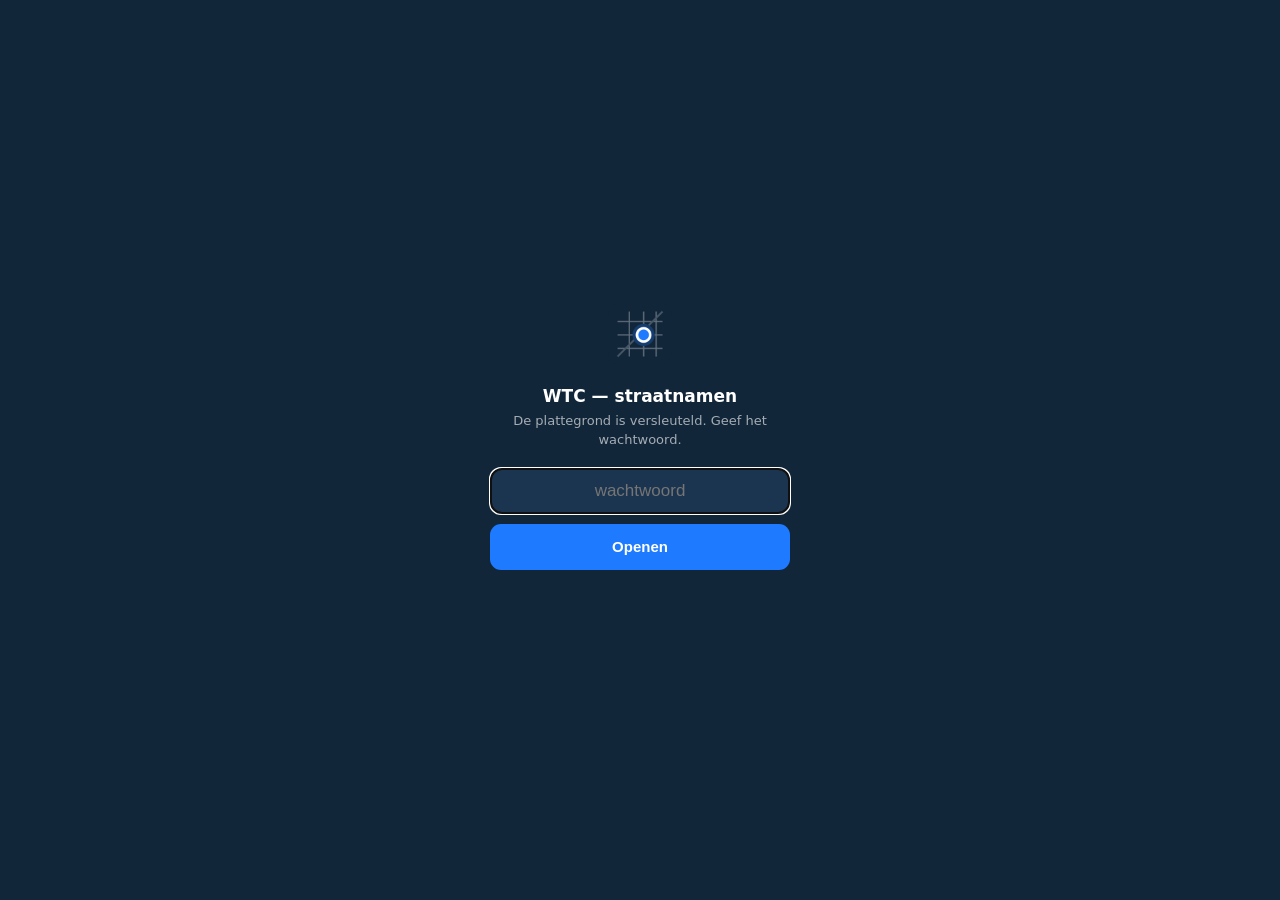
==== index.html @ 4b7c1924 "WTC straatnamenkaart: pagina, uitlijnmodus, offline cache, wachtwoordslot Plattegrond van het oefent" ====
<!doctype html>
<html lang="nl">
<head>
<meta charset="utf-8">
<meta name="viewport" content="width=device-width,initial-scale=1,maximum-scale=6,viewport-fit=cover">
<meta name="robots" content="noindex,nofollow,noarchive">
<meta name="theme-color" content="#12263a">
<meta name="apple-mobile-web-app-capable" content="yes">
<meta name="apple-mobile-web-app-status-bar-style" content="black-translucent">
<meta name="apple-mobile-web-app-title" content="WTC">
<title>WTC — straatnamen</title>
<link rel="manifest" href="manifest.webmanifest">
<link rel="apple-touch-icon" href="icons/icon-180.png">
<link rel="icon" href="icons/icon-192.png">
<link rel="stylesheet" href="vendor/leaflet.css">
<style>
  :root{ --ink:#12263a; --pill:rgba(255,255,255,.94); --line:#c3ccd6; --accent:#1e7bff; }
  *{box-sizing:border-box}
  html,body{margin:0;height:100%;background:#e9edf1;overscroll-behavior:none;
            font:13px/1.35 -apple-system,BlinkMacSystemFont,system-ui,sans-serif;color:var(--ink)}
  #map{position:absolute;inset:0}
  .pill{background:var(--pill);border:1px solid var(--line);border-radius:12px;
        box-shadow:0 2px 10px rgba(0,0,0,.18)}

  /* ------------------------------- slot ------------------------------- */
  #slot{position:absolute;inset:0;z-index:2000;background:#12263a;color:#fff;
        display:flex;align-items:center;justify-content:center;padding:24px}
  #slot.weg{display:none}
  #slot .kaartje{width:100%;max-width:300px;text-align:center}
  #slot img{width:64px;height:64px;border-radius:14px;margin-bottom:14px}
  #slot h1{font-size:17px;margin:0 0 4px;font-weight:600}
  #slot p{font-size:13px;margin:0 0 18px;opacity:.62;line-height:1.45}
  #slot input{width:100%;height:46px;padding:0 14px;font-size:17px;text-align:center;
              border:1px solid #34506e;border-radius:11px;background:#1b3550;color:#fff}
  #slot button{width:100%;height:46px;margin-top:10px;font-size:15px;font-weight:600;
               border:0;border-radius:11px;background:var(--accent);color:#fff;cursor:pointer}
  #slot button:disabled{opacity:.5;cursor:default}
  #slotfout{min-height:18px;margin-top:10px;font-size:12.5px;color:#ff9d9d}

  /* ------------------------------ bediening --------------------------- */
  #status{position:absolute;z-index:900;left:max(10px,env(safe-area-inset-left));
          top:max(10px,env(safe-area-inset-top));padding:7px 11px;font-variant-numeric:tabular-nums}
  #status.warn{background:#fff4e2;border-color:#e8b877}
  #status.err {background:#ffe9e9;border-color:#e09a9a}

  #tools{position:absolute;z-index:900;right:max(10px,env(safe-area-inset-right));
         bottom:max(16px,env(safe-area-inset-bottom));display:flex;flex-direction:column;gap:8px}
  #tools button{width:46px;height:46px;font-size:20px;line-height:1;cursor:pointer;
                background:var(--pill);border:1px solid var(--line);border-radius:12px;
                box-shadow:0 2px 10px rgba(0,0,0,.18);color:var(--ink)}
  #tools button[aria-pressed="true"]{background:var(--accent);border-color:var(--accent);color:#fff}

  #fade{position:absolute;z-index:900;left:max(10px,env(safe-area-inset-left));
        bottom:max(16px,env(safe-area-inset-bottom));padding:8px 12px;width:172px}
  #fade label{display:block;font-size:11px;letter-spacing:.03em;text-transform:uppercase;
              opacity:.65;margin-bottom:3px}
  #fade input{width:100%;margin:0;accent-color:var(--accent)}

  #align{position:absolute;z-index:1000;inset:auto 0 0 0;display:none;
         padding:12px 14px calc(14px + env(safe-area-inset-bottom));
         border-radius:16px 16px 0 0;border-bottom:0;max-height:72vh;overflow:auto}
  #align.on{display:block}
  #align h2{margin:0 0 2px;font-size:14px}
  #align p.sub{margin:0 0 10px;font-size:12px;opacity:.7}
  .grid{display:grid;grid-template-columns:repeat(3,44px);gap:6px;justify-content:center;margin:8px 0}
  .row{display:flex;gap:6px;align-items:center;justify-content:center;flex-wrap:wrap;margin:8px 0}
  #align button{min-width:44px;height:40px;font-size:16px;cursor:pointer;
                background:#fff;border:1px solid var(--line);border-radius:10px;color:var(--ink)}
  #align button.wide{padding:0 14px;font-size:13px}
  #align button[aria-pressed="true"]{background:var(--ink);border-color:var(--ink);color:#fff}
  #readout{font:11.5px/1.5 ui-monospace,SFMono-Regular,Menlo,monospace;background:#f4f6f8;
           border:1px solid var(--line);border-radius:10px;padding:8px 10px;margin-top:8px;
           white-space:pre;overflow-x:auto;-webkit-user-select:all;user-select:all}
  .note{font-size:11.5px;opacity:.7;margin-top:8px}
  .leaflet-container{background:#e9edf1}
</style>
</head>
<body>

<div id="map"></div>
<div id="status" class="pill">GPS zoeken…</div>

<div id="fade" class="pill">
  <label for="op">Doorzicht kaart</label>
  <input id="op" type="range" min="0.25" max="1" step="0.05" value="1">
</div>

<div id="tools">
  <button id="btnFollow" aria-pressed="false" title="Volg mijn positie">◎</button>
  <button id="btnWake"   aria-pressed="false" title="Scherm aan houden">☀</button>
  <button id="btnAlign"  aria-pressed="false" title="Kaart uitlijnen">⊹</button>
</div>

<div id="align" class="pill">
  <h2>Kaart uitlijnen</h2>
  <p class="sub">Zet de luchtfoto eronder (laagjes rechtsboven), sleep de blauwe greep naar het midden van het terrein en stem bij. Wordt op dit toestel bewaard.</p>

  <div class="grid">
    <span></span><button data-a="n">↑</button><span></span>
    <button data-a="w">←</button><button data-a="rst" title="Terug naar beginwaarden">⟲</button><button data-a="e">→</button>
    <span></span><button data-a="s">↓</button><span></span>
  </div>

  <div class="row">
    <span style="font-size:12px;opacity:.7">grootte</span>
    <button data-a="-">−</button><button data-a="+">+</button>
    <span style="font-size:12px;opacity:.7;margin-left:8px">draaien</span>
    <button data-a="ccw">↺</button><button data-a="cw">↻</button>
  </div>

  <div class="row">
    <button class="wide" id="btnStep" aria-pressed="false">stap: grof</button>
    <button class="wide" id="btnLock" aria-pressed="true">verhouding vast</button>
    <button class="wide" id="btnCopy">kopieer</button>
    <button class="wide" id="btnClose">klaar</button>
  </div>

  <div id="readout"></div>
  <p class="note">Plak het blok hierboven in <code>index.html</code> bij <code>const START</code>, dan is het meteen goed voor iedereen die de pagina opent.</p>
</div>

<div id="slot">
  <form class="kaartje" id="slotform">
    <img src="icons/icon-192.png" alt="">
    <h1>WTC — straatnamen</h1>
    <p>De plattegrond is versleuteld. Geef het wachtwoord.</p>
    <input id="ww" type="password" inputmode="text" autocomplete="current-password"
           enterkeyhint="go" autocapitalize="characters" spellcheck="false"
           aria-label="Wachtwoord" placeholder="wachtwoord">
    <button type="submit" id="slotknop">Openen</button>
    <div id="slotfout" role="status"></div>
  </form>
</div>

<script src="vendor/leaflet.js"></script>
<script src="vendor/leaflet-imageoverlay-rotated.js"></script>
<script>
/* ------------------------------------------------------------------ *
 * 1. De plaatsing van de kaart op de aarde.
 *    lat/lon = middelpunt, w/h = breedte/hoogte in meter, rot = graden
 *    met de klok mee. Vervang dit blok door wat "kopieer" je geeft.
 * ------------------------------------------------------------------ */
const START = { lat: 51.1862115, lon: 4.2085574, w: 1006, h: 912, rot: 0 };

const BESTAND = 'kaart.enc';   // gemaakt met: node versleutel.mjs kaart.webp <wachtwoord>
const RONDES  = 600000;        // moet gelijk zijn aan versleutel.mjs
/* ------------------------------------------------------------------ */

const KEY = 'wtc_plaatsing_v1', SLEUTELKEY = 'wtc_ww_v1';
const load = () => { try { return JSON.parse(localStorage.getItem(KEY)); } catch(e){ return null; } };
let P = Object.assign({}, START, load() || {});

/* --- meetkunde: middelpunt + afmeting + draaiing -> vier hoeken --- */
const M_LAT = 111320;
const mLon = lat => 111320 * Math.cos(lat * Math.PI/180);

function hoeken(p){
  const t = p.rot * Math.PI/180, c = Math.cos(t), s = Math.sin(t);
  const draai = (x,y) => [x*c + y*s, -x*s + y*c];          // met de klok mee
  const naarLatLng = ([oost,noord]) =>
        L.latLng(p.lat + noord/M_LAT, p.lon + oost/mLon(p.lat));
  const hw = p.w/2, hh = p.h/2;
  return {
    lb: naarLatLng(draai(-hw,  hh)),   // linksboven
    rb: naarLatLng(draai( hw,  hh)),   // rechtsboven
    lo: naarLatLng(draai(-hw, -hh)),   // linksonder
    ro: naarLatLng(draai( hw, -hh))
  };
}

/* --- kaart en achtergronden --- */
const map = L.map('map', { zoomSnap:.25, zoomControl:false, maxZoom:22, attributionControl:true });
L.control.zoom({ position:'topleft' }).addTo(map);
map.attributionControl.setPrefix('');

const lucht = L.tileLayer(
  'https://server.arcgisonline.com/ArcGIS/rest/services/World_Imagery/MapServer/tile/{z}/{y}/{x}',
  { maxZoom:22, maxNativeZoom:19, attribution:'Luchtfoto: Esri, Maxar' });
const osm = L.tileLayer('https://tile.openstreetmap.org/{z}/{x}/{y}.png',
  { maxZoom:22, maxNativeZoom:19, attribution:'&copy; OpenStreetMap' });
const LEEG_TEGEL = '[data-uri]';
const leeg = L.tileLayer(LEEG_TEGEL, { attribution:'' });

L.control.layers({ 'Geen achtergrond':leeg, 'Luchtfoto':lucht, 'OpenStreetMap':osm },
                 null, { position:'topright', collapsed:true }).addTo(map);
leeg.addTo(map);
map.fitBounds(L.latLngBounds(Object.values(hoeken(P))).pad(.05));

/* ------------------------------------------------------------------ *
 * 2. Ontsleutelen. Het bestand is AES-256-GCM, sleutel uit PBKDF2.
 *    Zonder het juiste wachtwoord komt er geen beeld uit — dit is geen
 *    schermpje dat je wegklikt.
 * ------------------------------------------------------------------ */
const SOORTEN = { 1:'image/webp', 2:'image/png', 3:'image/jpeg' };

async function ontsleutel(wachtwoord){
  const res = await fetch(BESTAND);
  if (!res.ok) throw new Error('weg');
  const b = new Uint8Array(await res.arrayBuffer());
  if (b.length < 34 || String.fromCharCode(b[0],b[1],b[2],b[3]) !== 'WTC1') throw new Error('stuk');

  const soort = SOORTEN[b[4]] || 'image/webp';
  const salt = b.slice(5,21), iv = b.slice(21,33), data = b.slice(33);

  const basis = await crypto.subtle.importKey(
        'raw', new TextEncoder().encode(wachtwoord), 'PBKDF2', false, ['deriveKey']);
  const sleutel = await crypto.subtle.deriveKey(
        { name:'PBKDF2', salt, iterations:RONDES, hash:'SHA-256' }, basis,
        { name:'AES-GCM', length:256 }, false, ['decrypt']);
  const plat = await crypto.subtle.decrypt({ name:'AES-GCM', iv }, sleutel, data);

  return URL.createObjectURL(new Blob([plat], { type:soort }));
}

const slot = document.getElementById('slot');
const fout = document.getElementById('slotfout');
const knop = document.getElementById('slotknop');
const veld = document.getElementById('ww');

async function probeer(wachtwoord, stil){
  knop.disabled = true; fout.textContent = '';
  if (!stil) knop.textContent = 'Ontgrendelen…';
  await new Promise(r => setTimeout(r, 20));           // even laten tekenen
  try {
    const url = await ontsleutel(wachtwoord);
    try { localStorage.setItem(SLEUTELKEY, wachtwoord); } catch(e){}
    slot.classList.add('weg');
    start(url);
    return true;
  } catch(e){
    try { localStorage.removeItem(SLEUTELKEY); } catch(err){}
    fout.textContent = e.message === 'weg'  ? 'Bestand ' + BESTAND + ' niet gevonden.'
                     : e.message === 'stuk' ? 'Bestand ' + BESTAND + ' is beschadigd.'
                     : 'Wachtwoord klopt niet.';
    knop.disabled = false; knop.textContent = 'Openen';
    veld.value = ''; if (!stil) veld.focus();
    return false;
  }
}

document.getElementById('slotform').addEventListener('submit', e => {
  e.preventDefault();
  if (veld.value) probeer(veld.value.trim(), false);
});

if (!window.isSecureContext || !crypto.subtle){
  fout.textContent = 'Vereist https. Open de pagina via GitHub Pages of localhost.';
  knop.disabled = true;
} else {
  const bewaard = (() => { try { return localStorage.getItem(SLEUTELKEY); } catch(e){ return null; } })();
  if (bewaard) probeer(bewaard, true).then(ok => { if (!ok) fout.textContent = ''; });
  else setTimeout(() => veld.focus(), 300);
}

/* ------------------------------------------------------------------ *
 * 3. Vanaf hier draait alles pas als de kaart ontsleuteld is.
 * ------------------------------------------------------------------ */
let overlay = null, verhouding = P.w / P.h, verhoudingVast = true;

function start(url){
  const h = hoeken(P);
  overlay = L.imageOverlay.rotated(url, h.lb, h.rb, h.lo,
              { opacity:+document.getElementById('op').value, interactive:false }).addTo(map);

  const proef = new Image();                  // beeldverhouding uit het bestand
  proef.onload = () => {
    verhouding = proef.naturalWidth / proef.naturalHeight;
    if (verhoudingVast && !load()){ P.h = P.w / verhouding; teken(); }
  };
  proef.src = url;

  map.fitBounds(L.latLngBounds(Object.values(h)).pad(.05));
  zoekGps();
}

function teken(){
  if (!overlay) return;
  const h = hoeken(P);
  overlay.reposition(h.lb, h.rb, h.lo);
  if (greep) greep.setLatLng([P.lat, P.lon]);
  lees();
}
function bewaar(){ try { localStorage.setItem(KEY, JSON.stringify(P)); } catch(e){} }

document.getElementById('op').oninput = e => { if (overlay) overlay.setOpacity(+e.target.value); };

/* ------------------------------- GPS ------------------------------ */
const statusEl = document.getElementById('status');
const zeg = (t, k='') => { statusEl.textContent = t; statusEl.className = 'pill ' + k; };

let stip, ring, volgen = false, eerste = true;
const btnFollow = document.getElementById('btnFollow');

map.on('locationfound', e => {
  zeg('GPS ±' + Math.round(e.accuracy) + ' m', e.accuracy > 25 ? 'warn' : '');
  if (!stip){
    ring = L.circle(e.latlng, { radius:e.accuracy, color:'#1e7bff', weight:1,
                                fillColor:'#1e7bff', fillOpacity:.10 }).addTo(map);
    stip = L.circleMarker(e.latlng, { radius:7, color:'#fff', weight:2.5,
                                      fillColor:'#1e7bff', fillOpacity:1 }).addTo(map);
  } else {
    stip.setLatLng(e.latlng); ring.setLatLng(e.latlng).setRadius(e.accuracy);
  }
  if (eerste || volgen){ map.setView(e.latlng, eerste ? 18 : map.getZoom()); eerste = false; }
});
map.on('locationerror', e => {
  zeg(window.isSecureContext ? 'Geen GPS: ' + e.message
                             : 'GPS vereist https — open de pagina via GitHub Pages', 'err');
});
const zoekGps = () => map.locate({ watch:true, enableHighAccuracy:true, maximumAge:2000, timeout:20000 });

btnFollow.onclick = () => {
  volgen = !volgen;
  btnFollow.setAttribute('aria-pressed', volgen);
  if (volgen && stip) map.setView(stip.getLatLng(), Math.max(map.getZoom(), 18));
};
map.on('dragstart', () => { if (volgen){ volgen = false; btnFollow.setAttribute('aria-pressed', false); } });

/* --------------------------- scherm aan --------------------------- */
let wakeSlot = null;
const btnWake = document.getElementById('btnWake');
btnWake.onclick = async () => {
  if (!('wakeLock' in navigator)) return zeg('Scherm aan houden kan niet op dit toestel', 'warn');
  if (wakeSlot){ await wakeSlot.release(); wakeSlot = null; btnWake.setAttribute('aria-pressed', false); return; }
  try { wakeSlot = await navigator.wakeLock.request('screen'); btnWake.setAttribute('aria-pressed', true);
        wakeSlot.addEventListener('release', () => { wakeSlot = null; btnWake.setAttribute('aria-pressed', false); });
  } catch(e){ zeg('Scherm aan houden geweigerd', 'warn'); }
};
document.addEventListener('visibilitychange', async () => {
  if (wakeSlot === null && btnWake.getAttribute('aria-pressed') === 'true' && document.visibilityState === 'visible')
    try { wakeSlot = await navigator.wakeLock.request('screen'); } catch(e){}
});

/* ---------------------------- uitlijnen --------------------------- */
const paneel = document.getElementById('align');
const btnAlign = document.getElementById('btnAlign');
const btnStep = document.getElementById('btnStep');
const btnLock = document.getElementById('btnLock');
let fijn = false, greep = null;

function wisselUitlijnen(){
  const aan = !paneel.classList.contains('on');
  paneel.classList.toggle('on', aan);
  btnAlign.setAttribute('aria-pressed', aan);
  if (aan){
    if (!map.hasLayer(lucht) && !map.hasLayer(osm)){ map.removeLayer(leeg); lucht.addTo(map); }
    if (overlay && overlay.options.opacity > .8){
      overlay.setOpacity(.65); document.getElementById('op').value = .65;
    }
    greep = L.marker([P.lat, P.lon], { draggable:true, autoPan:true,
              title:'Sleep om de kaart te verplaatsen' }).addTo(map);
    greep.on('drag dragend', ev => {
      const ll = ev.target.getLatLng(); P.lat = ll.lat; P.lon = ll.lng;
      if (overlay){ const h = hoeken(P); overlay.reposition(h.lb, h.rb, h.lo); }
      lees();
      if (ev.type === 'dragend') bewaar();
    });
    lees();
  } else if (greep){ map.removeLayer(greep); greep = null; }
}
btnAlign.onclick = wisselUitlijnen;
document.getElementById('btnClose').onclick = wisselUitlijnen;

btnStep.onclick = () => { fijn = !fijn; btnStep.setAttribute('aria-pressed', fijn);
                          btnStep.textContent = 'stap: ' + (fijn ? 'fijn' : 'grof'); };
btnLock.onclick = () => { verhoudingVast = !verhoudingVast;
                          btnLock.setAttribute('aria-pressed', verhoudingVast);
                          btnLock.textContent = verhoudingVast ? 'verhouding vast' : 'verhouding vrij'; };

document.querySelectorAll('#align button[data-a]').forEach(b => {
  b.onclick = () => {
    const m   = fijn ? 1    : 10;    // meter
    const pct = fijn ? .002 : .02;   // schaal
    const gr  = fijn ? .1   : 1;     // graden
    switch (b.dataset.a){
      case 'n': P.lat += m / M_LAT; break;
      case 's': P.lat -= m / M_LAT; break;
      case 'e': P.lon += m / mLon(P.lat); break;
      case 'w': P.lon -= m / mLon(P.lat); break;
      case '+': P.w *= 1+pct; P.h = verhoudingVast ? P.w/verhouding : P.h*(1+pct); break;
      case '-': P.w *= 1-pct; P.h = verhoudingVast ? P.w/verhouding : P.h*(1-pct); break;
      case 'cw':  P.rot += gr; break;
      case 'ccw': P.rot -= gr; break;
      case 'rst': P = Object.assign({}, START); localStorage.removeItem(KEY); break;
    }
    teken(); if (b.dataset.a !== 'rst') bewaar();
  };
});

function lees(){
  const h = hoeken(P), n = (v,d) => (+v).toFixed(d);
  let t = 'const START = { lat: ' + n(P.lat,7) + ', lon: ' + n(P.lon,7) +
          ',\n                w: ' + n(P.w,1) + ', h: ' + n(P.h,1) +
          ', rot: ' + n(P.rot,2) + ' };\n\n' +
          '// hoeken  lb ' + n(h.lb.lat,6) + ', ' + n(h.lb.lng,6) +
          '\n//         rb ' + n(h.rb.lat,6) + ', ' + n(h.rb.lng,6) +
          '\n//         lo ' + n(h.lo.lat,6) + ', ' + n(h.lo.lng,6) +
          '\n//         ro ' + n(h.ro.lat,6) + ', ' + n(h.ro.lng,6);
  if (Math.abs(P.rot) < .01){
    t += '\n\n// zonder draaiing, dus ook bruikbaar als L.imageOverlay bounds:' +
         '\n// [[' + n(h.lo.lat,6) + ', ' + n(h.lb.lng,6) + '], [' +
                     n(h.lb.lat,6) + ', ' + n(h.rb.lng,6) + ']]';
  }
  document.getElementById('readout').textContent = t;
}

document.getElementById('btnCopy').onclick = async () => {
  try { await navigator.clipboard.writeText(document.getElementById('readout').textContent);
        zeg('Gekopieerd naar klembord'); }
  catch(e){ zeg('Kopiëren lukt niet — selecteer het blok zelf', 'warn'); }
};

/* -------------------------- offline cache ------------------------- */
if ('serviceWorker' in navigator && location.protocol === 'https:')
  navigator.serviceWorker.register('sw.js').catch(()=>{});
</script>
</body>
</html>
---- vendor/leaflet.css ----
/* required styles */

.leaflet-pane,
.leaflet-tile,
.leaflet-marker-icon,
.leaflet-marker-shadow,
.leaflet-tile-container,
.leaflet-pane > svg,
.leaflet-pane > canvas,
.leaflet-zoom-box,
.leaflet-image-layer,
.leaflet-layer {
	position: absolute;
	left: 0;
	top: 0;
	}
.leaflet-container {
	overflow: hidden;
	}
.leaflet-tile,
.leaflet-marker-icon,
.leaflet-marker-shadow {
	-webkit-user-select: none;
	   -moz-user-select: none;
	        user-select: none;
	  -webkit-user-drag: none;
	}
/* Prevents IE11 from highlighting tiles in blue */
.leaflet-tile::selection {
	background: transparent;
}
/* Safari renders non-retina tile on retina better with this, but Chrome is worse */
.leaflet-safari .leaflet-tile {
	image-rendering: -webkit-optimize-contrast;
	}
/* hack that prevents hw layers "stretching" when loading new tiles */
.leaflet-safari .leaflet-tile-container {
	width: 1600px;
	height: 1600px;
	-webkit-transform-origin: 0 0;
	}
.leaflet-marker-icon,
.leaflet-marker-shadow {
	display: block;
	}
/* .leaflet-container svg: reset svg max-width decleration shipped in Joomla! (joomla.org) 3.x */
/* .leaflet-container img: map is broken in FF if you have max-width: 100% on tiles */
.leaflet-container .leaflet-overlay-pane svg {
	max-width: none !important;
	max-height: none !important;
	}
.leaflet-container .leaflet-marker-pane img,
.leaflet-container .leaflet-shadow-pane img,
.leaflet-container .leaflet-tile-pane img,
.leaflet-container img.leaflet-image-layer,
.leaflet-container .leaflet-tile {
	max-width: none !important;
	max-height: none !important;
	width: auto;
	padding: 0;
	}

.leaflet-container img.leaflet-tile {
	/* See: https://bugs.chromium.org/p/chromium/issues/detail?id=600120 */
	mix-blend-mode: plus-lighter;
}

.leaflet-container.leaflet-touch-zoom {
	-ms-touch-action: pan-x pan-y;
	touch-action: pan-x pan-y;
	}
.leaflet-container.leaflet-touch-drag {
	-ms-touch-action: pinch-zoom;
	/* Fallback for FF which doesn't support pinch-zoom */
	touch-action: none;
	touch-action: pinch-zoom;
}
.leaflet-container.leaflet-touch-drag.leaflet-touch-zoom {
	-ms-touch-action: none;
	touch-action: none;
}
.leaflet-container {
	-webkit-tap-highlight-color: transparent;
}
.leaflet-container a {
	-webkit-tap-highlight-color: rgba(51, 181, 229, 0.4);
}
.leaflet-tile {
	filter: inherit;
	visibility: hidden;
	}
.leaflet-tile-loaded {
	visibility: inherit;
	}
.leaflet-zoom-box {
	width: 0;
	height: 0;
	-moz-box-sizing: border-box;
	     box-sizing: border-box;
	z-index: 800;
	}
/* workaround for https://bugzilla.mozilla.org/show_bug.cgi?id=888319 */
.leaflet-overlay-pane svg {
	-moz-user-select: none;
	}

.leaflet-pane         { z-index: 400; }

.leaflet-tile-pane    { z-index: 200; }
.leaflet-overlay-pane { z-index: 400; }
.leaflet-shadow-pane  { z-index: 500; }
.leaflet-marker-pane  { z-index: 600; }
.leaflet-tooltip-pane   { z-index: 650; }
.leaflet-popup-pane   { z-index: 700; }

.leaflet-map-pane canvas { z-index: 100; }
.leaflet-map-pane svg    { z-index: 200; }

.leaflet-vml-shape {
	width: 1px;
	height: 1px;
	}
.lvml {
	behavior: url(#default#VML);
	display: inline-block;
	position: absolute;
	}


/* control positioning */

.leaflet-control {
	position: relative;
	z-index: 800;
	pointer-events: visiblePainted; /* IE 9-10 doesn't have auto */
	pointer-events: auto;
	}
.leaflet-top,
.leaflet-bottom {
	position: absolute;
	z-index: 1000;
	pointer-events: none;
	}
.leaflet-top {
	top: 0;
	}
.leaflet-right {
	right: 0;
	}
.leaflet-bottom {
	bottom: 0;
	}
.leaflet-left {
	left: 0;
	}
.leaflet-control {
	float: left;
	clear: both;
	}
.leaflet-right .leaflet-control {
	float: right;
	}
.leaflet-top .leaflet-control {
	margin-top: 10px;
	}
.leaflet-bottom .leaflet-control {
	margin-bottom: 10px;
	}
.leaflet-left .leaflet-control {
	margin-left: 10px;
	}
.leaflet-right .leaflet-control {
	margin-right: 10px;
	}


/* zoom and fade animations */

.leaflet-fade-anim .leaflet-popup {
	opacity: 0;
	-webkit-transition: opacity 0.2s linear;
	   -moz-transition: opacity 0.2s linear;
	        transition: opacity 0.2s linear;
	}
.leaflet-fade-anim .leaflet-map-pane .leaflet-popup {
	opacity: 1;
	}
.leaflet-zoom-animated {
	-webkit-transform-origin: 0 0;
	    -ms-transform-origin: 0 0;
	        transform-origin: 0 0;
	}
svg.leaflet-zoom-animated {
	will-change: transform;
}

.leaflet-zoom-anim .leaflet-zoom-animated {
	-webkit-transition: -webkit-transform 0.25s cubic-bezier(0,0,0.25,1);
	   -moz-transition:    -moz-transform 0.25s cubic-bezier(0,0,0.25,1);
	        transition:         transform 0.25s cubic-bezier(0,0,0.25,1);
	}
.leaflet-zoom-anim .leaflet-tile,
.leaflet-pan-anim .leaflet-tile {
	-webkit-transition: none;
	   -moz-transition: none;
	        transition: none;
	}

.leaflet-zoom-anim .leaflet-zoom-hide {
	visibility: hidden;
	}


/* cursors */

.leaflet-interactive {
	cursor: pointer;
	}
.leaflet-grab {
	cursor: -webkit-grab;
	cursor:    -moz-grab;
	cursor:         grab;
	}
.leaflet-crosshair,
.leaflet-crosshair .leaflet-interactive {
	cursor: crosshair;
	}
.leaflet-popup-pane,
.leaflet-control {
	cursor: auto;
	}
.leaflet-dragging .leaflet-grab,
.leaflet-dragging .leaflet-grab .leaflet-interactive,
.leaflet-dragging .leaflet-marker-draggable {
	cursor: move;
	cursor: -webkit-grabbing;
	cursor:    -moz-grabbing;
	cursor:         grabbing;
	}

/* marker & overlays interactivity */
.leaflet-marker-icon,
.leaflet-marker-shadow,
.leaflet-image-layer,
.leaflet-pane > svg path,
.leaflet-tile-container {
	pointer-events: none;
	}

.leaflet-marker-icon.leaflet-interactive,
.leaflet-image-layer.leaflet-interactive,
.leaflet-pane > svg path.leaflet-interactive,
svg.leaflet-image-layer.leaflet-interactive path {
	pointer-events: visiblePainted; /* IE 9-10 doesn't have auto */
	pointer-events: auto;
	}

/* visual tweaks */

.leaflet-container {
	background: #ddd;
	outline-offset: 1px;
	}
.leaflet-container a {
	color: #0078A8;
	}
.leaflet-zoom-box {
	border: 2px dotted #38f;
	background: rgba(255,255,255,0.5);
	}


/* general typography */
.leaflet-container {
	font-family: "Helvetica Neue", Arial, Helvetica, sans-serif;
	font-size: 12px;
	font-size: 0.75rem;
	line-height: 1.5;
	}


/* general toolbar styles */

.leaflet-bar {
	box-shadow: 0 1px 5px rgba(0,0,0,0.65);
	border-radius: 4px;
	}
.leaflet-bar a {
	background-color: #fff;
	border-bottom: 1px solid #ccc;
	width: 26px;
	height: 26px;
	line-height: 26px;
	display: block;
	text-align: center;
	text-decoration: none;
	color: black;
	}
.leaflet-bar a,
.leaflet-control-layers-toggle {
	background-position: 50% 50%;
	background-repeat: no-repeat;
	display: block;
	}
.leaflet-bar a:hover,
.leaflet-bar a:focus {
	background-color: #f4f4f4;
	}
.leaflet-bar a:first-child {
	border-top-left-radius: 4px;
	border-top-right-radius: 4px;
	}
.leaflet-bar a:last-child {
	border-bottom-left-radius: 4px;
	border-bottom-right-radius: 4px;
	border-bottom: none;
	}
.leaflet-bar a.leaflet-disabled {
	cursor: default;
	background-color: #f4f4f4;
	color: #bbb;
	}

.leaflet-touch .leaflet-bar a {
	width: 30px;
	height: 30px;
	line-height: 30px;
	}
.leaflet-touch .leaflet-bar a:first-child {
	border-top-left-radius: 2px;
	border-top-right-radius: 2px;
	}
.leaflet-touch .leaflet-bar a:last-child {
	border-bottom-left-radius: 2px;
	border-bottom-right-radius: 2px;
	}

/* zoom control */

.leaflet-control-zoom-in,
.leaflet-control-zoom-out {
	font: bold 18px 'Lucida Console', Monaco, monospace;
	text-indent: 1px;
	}

.leaflet-touch .leaflet-control-zoom-in, .leaflet-touch .leaflet-control-zoom-out  {
	font-size: 22px;
	}


/* layers control */

.leaflet-control-layers {
	box-shadow: 0 1px 5px rgba(0,0,0,0.4);
	background: #fff;
	border-radius: 5px;
	}
.leaflet-control-layers-toggle {
	background-image: url(images/layers.png);
	width: 36px;
	height: 36px;
	}
.leaflet-retina .leaflet-control-layers-toggle {
	background-image: url(images/layers-2x.png);
	background-size: 26px 26px;
	}
.leaflet-touch .leaflet-control-layers-toggle {
	width: 44px;
	height: 44px;
	}
.leaflet-control-layers .leaflet-control-layers-list,
.leaflet-control-layers-expanded .leaflet-control-layers-toggle {
	display: none;
	}
.leaflet-control-layers-expanded .leaflet-control-layers-list {
	display: block;
	position: relative;
	}
.leaflet-control-layers-expanded {
	padding: 6px 10px 6px 6px;
	color: #333;
	background: #fff;
	}
.leaflet-control-layers-scrollbar {
	overflow-y: scroll;
	overflow-x: hidden;
	padding-right: 5px;
	}
.leaflet-control-layers-selector {
	margin-top: 2px;
	position: relative;
	top: 1px;
	}
.leaflet-control-layers label {
	display: block;
	font-size: 13px;
	font-size: 1.08333em;
	}
.leaflet-control-layers-separator {
	height: 0;
	border-top: 1px solid #ddd;
	margin: 5px -10px 5px -6px;
	}

/* Default icon URLs */
.leaflet-default-icon-path { /* used only in path-guessing heuristic, see L.Icon.Default */
	background-image: url(images/marker-icon.png);
	}


/* attribution and scale controls */

.leaflet-container .leaflet-control-attribution {
	background: #fff;
	background: rgba(255, 255, 255, 0.8);
	margin: 0;
	}
.leaflet-control-attribution,
.leaflet-control-scale-line {
	padding: 0 5px;
	color: #333;
	line-height: 1.4;
	}
.leaflet-control-attribution a {
	text-decoration: none;
	}
.leaflet-control-attribution a:hover,
.leaflet-control-attribution a:focus {
	text-decoration: underline;
	}
.leaflet-attribution-flag {
	display: inline !important;
	vertical-align: baseline !important;
	width: 1em;
	height: 0.6669em;
	}
.leaflet-left .leaflet-control-scale {
	margin-left: 5px;
	}
.leaflet-bottom .leaflet-control-scale {
	margin-bottom: 5px;
	}
.leaflet-control-scale-line {
	border: 2px solid #777;
	border-top: none;
	line-height: 1.1;
	padding: 2px 5px 1px;
	white-space: nowrap;
	-moz-box-sizing: border-box;
	     box-sizing: border-box;
	background: rgba(255, 255, 255, 0.8);
	text-shadow: 1px 1px #fff;
	}
.leaflet-control-scale-line:not(:first-child) {
	border-top: 2px solid #777;
	border-bottom: none;
	margin-top: -2px;
	}
.leaflet-control-scale-line:not(:first-child):not(:last-child) {
	border-bottom: 2px solid #777;
	}

.leaflet-touch .leaflet-control-attribution,
.leaflet-touch .leaflet-control-layers,
.leaflet-touch .leaflet-bar {
	box-shadow: none;
	}
.leaflet-touch .leaflet-control-layers,
.leaflet-touch .leaflet-bar {
	border: 2px solid rgba(0,0,0,0.2);
	background-clip: padding-box;
	}


/* popup */

.leaflet-popup {
	position: absolute;
	text-align: center;
	margin-bottom: 20px;
	}
.leaflet-popup-content-wrapper {
	padding: 1px;
	text-align: left;
	border-radius: 12px;
	}
.leaflet-popup-content {
	margin: 13px 24px 13px 20px;
	line-height: 1.3;
	font-size: 13px;
	font-size: 1.08333em;
	min-height: 1px;
	}
.leaflet-popup-content p {
	margin: 17px 0;
	margin: 1.3em 0;
	}
.leaflet-popup-tip-container {
	width: 40px;
	height: 20px;
	position: absolute;
	left: 50%;
	margin-top: -1px;
	margin-left: -20px;
	overflow: hidden;
	pointer-events: none;
	}
.leaflet-popup-tip {
	width: 17px;
	height: 17px;
	padding: 1px;

	margin: -10px auto 0;
	pointer-events: auto;

	-webkit-transform: rotate(45deg);
	   -moz-transform: rotate(45deg);
	    -ms-transform: rotate(45deg);
	        transform: rotate(45deg);
	}
.leaflet-popup-content-wrapper,
.leaflet-popup-tip {
	background: white;
	color: #333;
	box-shadow: 0 3px 14px rgba(0,0,0,0.4);
	}
.leaflet-container a.leaflet-popup-close-button {
	position: absolute;
	top: 0;
	right: 0;
	border: none;
	text-align: center;
	width: 24px;
	height: 24px;
	font: 16px/24px Tahoma, Verdana, sans-serif;
	color: #757575;
	text-decoration: none;
	background: transparent;
	}
.leaflet-container a.leaflet-popup-close-button:hover,
.leaflet-container a.leaflet-popup-close-button:focus {
	color: #585858;
	}
.leaflet-popup-scrolled {
	overflow: auto;
	}

.leaflet-oldie .leaflet-popup-content-wrapper {
	-ms-zoom: 1;
	}
.leaflet-oldie .leaflet-popup-tip {
	width: 24px;
	margin: 0 auto;

	-ms-filter: "progid:DXImageTransform.Microsoft.Matrix(M11=0.70710678, M12=0.70710678, M21=-0.70710678, M22=0.70710678)";
	filter: progid:DXImageTransform.Microsoft.Matrix(M11=0.70710678, M12=0.70710678, M21=-0.70710678, M22=0.70710678);
	}

.leaflet-oldie .leaflet-control-zoom,
.leaflet-oldie .leaflet-control-layers,
.leaflet-oldie .leaflet-popup-content-wrapper,
.leaflet-oldie .leaflet-popup-tip {
	border: 1px solid #999;
	}


/* div icon */

.leaflet-div-icon {
	background: #fff;
	border: 1px solid #666;
	}


/* Tooltip */
/* Base styles for the element that has a tooltip */
.leaflet-tooltip {
	position: absolute;
	padding: 6px;
	background-color: #fff;
	border: 1px solid #fff;
	border-radius: 3px;
	color: #222;
	white-space: nowrap;
	-webkit-user-select: none;
	-moz-user-select: none;
	-ms-user-select: none;
	user-select: none;
	pointer-events: none;
	box-shadow: 0 1px 3px rgba(0,0,0,0.4);
	}
.leaflet-tooltip.leaflet-interactive {
	cursor: pointer;
	pointer-events: auto;
	}
.leaflet-tooltip-top:before,
.leaflet-tooltip-bottom:before,
.leaflet-tooltip-left:before,
.leaflet-tooltip-right:before {
	position: absolute;
	pointer-events: none;
	border: 6px solid transparent;
	background: transparent;
	content: "";
	}

/* Directions */

.leaflet-tooltip-bottom {
	margin-top: 6px;
}
.leaflet-tooltip-top {
	margin-top: -6px;
}
.leaflet-tooltip-bottom:before,
.leaflet-tooltip-top:before {
	left: 50%;
	margin-left: -6px;
	}
.leaflet-tooltip-top:before {
	bottom: 0;
	margin-bottom: -12px;
	border-top-color: #fff;
	}
.leaflet-tooltip-bottom:before {
	top: 0;
	margin-top: -12px;
	margin-left: -6px;
	border-bottom-color: #fff;
	}
.leaflet-tooltip-left {
	margin-left: -6px;
}
.leaflet-tooltip-right {
	margin-left: 6px;
}
.leaflet-tooltip-left:before,
.leaflet-tooltip-right:before {
	top: 50%;
	margin-top: -6px;
	}
.leaflet-tooltip-left:before {
	right: 0;
	margin-right: -12px;
	border-left-color: #fff;
	}
.leaflet-tooltip-right:before {
	left: 0;
	margin-left: -12px;
	border-right-color: #fff;
	}

/* Printing */

@media print {
	/* Prevent printers from removing background-images of controls. */
	.leaflet-control {
		-webkit-print-color-adjust: exact;
		print-color-adjust: exact;
		}
	}
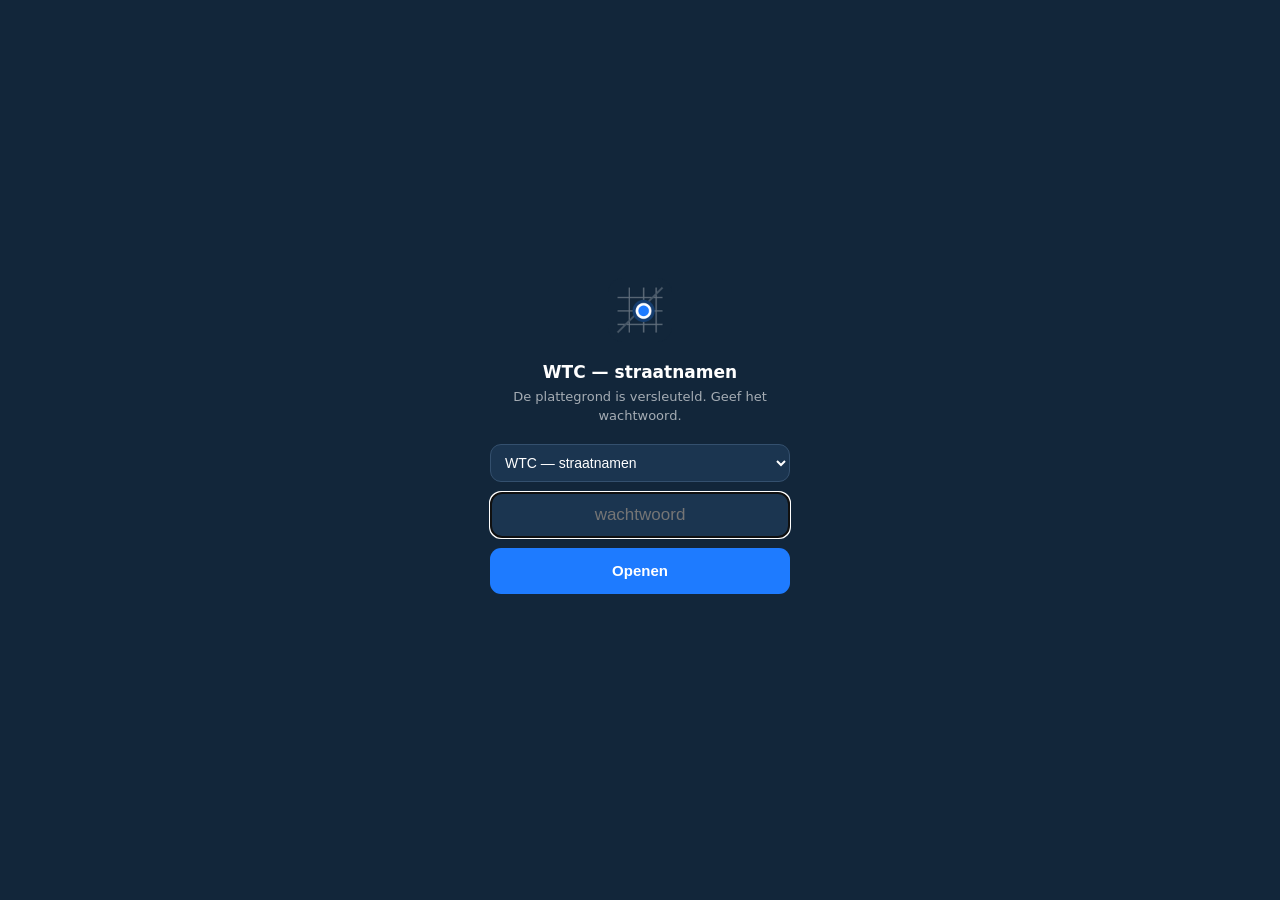
==== commit 177ef9a0: "Tweede kaart: Leopoldsburg, rechtstreeks uit OpenStreetMap Bij Leopoldsburg ligt de verhouding omgek" ====
--- a/index.html
+++ b/index.html
@@ -6,6 +6,7 @@
 <meta name="robots" content="noindex,nofollow,noarchive">
 <meta name="theme-color" content="#12263a">
 <meta name="apple-mobile-web-app-capable" content="yes">
+<meta name="mobile-web-app-capable" content="yes">
 <meta name="apple-mobile-web-app-status-bar-style" content="black-translucent">
 <meta name="apple-mobile-web-app-title" content="WTC">
 <title>WTC — straatnamen</title>
@@ -13,72 +14,17 @@
 <link rel="apple-touch-icon" href="icons/icon-180.png">
 <link rel="icon" href="icons/icon-192.png">
 <link rel="stylesheet" href="vendor/leaflet.css">
-<style>
-  :root{ --ink:#12263a; --pill:rgba(255,255,255,.94); --line:#c3ccd6; --accent:#1e7bff; }
-  *{box-sizing:border-box}
-  html,body{margin:0;height:100%;background:#e9edf1;overscroll-behavior:none;
-            font:13px/1.35 -apple-system,BlinkMacSystemFont,system-ui,sans-serif;color:var(--ink)}
-  #map{position:absolute;inset:0}
-  .pill{background:var(--pill);border:1px solid var(--line);border-radius:12px;
-        box-shadow:0 2px 10px rgba(0,0,0,.18)}
-
-  /* ------------------------------- slot ------------------------------- */
-  #slot{position:absolute;inset:0;z-index:2000;background:#12263a;color:#fff;
-        display:flex;align-items:center;justify-content:center;padding:24px}
-  #slot.weg{display:none}
-  #slot .kaartje{width:100%;max-width:300px;text-align:center}
-  #slot img{width:64px;height:64px;border-radius:14px;margin-bottom:14px}
-  #slot h1{font-size:17px;margin:0 0 4px;font-weight:600}
-  #slot p{font-size:13px;margin:0 0 18px;opacity:.62;line-height:1.45}
-  #slot input{width:100%;height:46px;padding:0 14px;font-size:17px;text-align:center;
-              border:1px solid #34506e;border-radius:11px;background:#1b3550;color:#fff}
-  #slot button{width:100%;height:46px;margin-top:10px;font-size:15px;font-weight:600;
-               border:0;border-radius:11px;background:var(--accent);color:#fff;cursor:pointer}
-  #slot button:disabled{opacity:.5;cursor:default}
-  #slotfout{min-height:18px;margin-top:10px;font-size:12.5px;color:#ff9d9d}
-
-  /* ------------------------------ bediening --------------------------- */
-  #status{position:absolute;z-index:900;left:max(10px,env(safe-area-inset-left));
-          top:max(10px,env(safe-area-inset-top));padding:7px 11px;font-variant-numeric:tabular-nums}
-  #status.warn{background:#fff4e2;border-color:#e8b877}
-  #status.err {background:#ffe9e9;border-color:#e09a9a}
-
-  #tools{position:absolute;z-index:900;right:max(10px,env(safe-area-inset-right));
-         bottom:max(16px,env(safe-area-inset-bottom));display:flex;flex-direction:column;gap:8px}
-  #tools button{width:46px;height:46px;font-size:20px;line-height:1;cursor:pointer;
-                background:var(--pill);border:1px solid var(--line);border-radius:12px;
-                box-shadow:0 2px 10px rgba(0,0,0,.18);color:var(--ink)}
-  #tools button[aria-pressed="true"]{background:var(--accent);border-color:var(--accent);color:#fff}
-
-  #fade{position:absolute;z-index:900;left:max(10px,env(safe-area-inset-left));
-        bottom:max(16px,env(safe-area-inset-bottom));padding:8px 12px;width:172px}
-  #fade label{display:block;font-size:11px;letter-spacing:.03em;text-transform:uppercase;
-              opacity:.65;margin-bottom:3px}
-  #fade input{width:100%;margin:0;accent-color:var(--accent)}
-
-  #align{position:absolute;z-index:1000;inset:auto 0 0 0;display:none;
-         padding:12px 14px calc(14px + env(safe-area-inset-bottom));
-         border-radius:16px 16px 0 0;border-bottom:0;max-height:72vh;overflow:auto}
-  #align.on{display:block}
-  #align h2{margin:0 0 2px;font-size:14px}
-  #align p.sub{margin:0 0 10px;font-size:12px;opacity:.7}
-  .grid{display:grid;grid-template-columns:repeat(3,44px);gap:6px;justify-content:center;margin:8px 0}
-  .row{display:flex;gap:6px;align-items:center;justify-content:center;flex-wrap:wrap;margin:8px 0}
-  #align button{min-width:44px;height:40px;font-size:16px;cursor:pointer;
-                background:#fff;border:1px solid var(--line);border-radius:10px;color:var(--ink)}
-  #align button.wide{padding:0 14px;font-size:13px}
-  #align button[aria-pressed="true"]{background:var(--ink);border-color:var(--ink);color:#fff}
-  #readout{font:11.5px/1.5 ui-monospace,SFMono-Regular,Menlo,monospace;background:#f4f6f8;
-           border:1px solid var(--line);border-radius:10px;padding:8px 10px;margin-top:8px;
-           white-space:pre;overflow-x:auto;-webkit-user-select:all;user-select:all}
-  .note{font-size:11.5px;opacity:.7;margin-top:8px}
-  .leaflet-container{background:#e9edf1}
-</style>
+<link rel="stylesheet" href="stijl.css">
 </head>
 <body>
-
 <div id="map"></div>
 <div id="status" class="pill">GPS zoeken…</div>
+
+<div id="zoek">
+  <input id="zoekveld" type="search" enterkeyhint="search" autocomplete="off"
+         autocapitalize="none" spellcheck="false" placeholder="Zoek straat of gebouw">
+  <ul id="treffers" class="pill" role="listbox"></ul>
+</div>
 
 <div id="fade" class="pill">
   <label for="op">Doorzicht kaart</label>
@@ -86,37 +32,10 @@
 </div>
 
 <div id="tools">
+  <button id="btnPlan"   aria-pressed="false" title="Toon de plattegrond eronder" hidden>▦</button>
   <button id="btnFollow" aria-pressed="false" title="Volg mijn positie">◎</button>
   <button id="btnWake"   aria-pressed="false" title="Scherm aan houden">☀</button>
-  <button id="btnAlign"  aria-pressed="false" title="Kaart uitlijnen">⊹</button>
-</div>
-
-<div id="align" class="pill">
-  <h2>Kaart uitlijnen</h2>
-  <p class="sub">Zet de luchtfoto eronder (laagjes rechtsboven), sleep de blauwe greep naar het midden van het terrein en stem bij. Wordt op dit toestel bewaard.</p>
-
-  <div class="grid">
-    <span></span><button data-a="n">↑</button><span></span>
-    <button data-a="w">←</button><button data-a="rst" title="Terug naar beginwaarden">⟲</button><button data-a="e">→</button>
-    <span></span><button data-a="s">↓</button><span></span>
-  </div>
-
-  <div class="row">
-    <span style="font-size:12px;opacity:.7">grootte</span>
-    <button data-a="-">−</button><button data-a="+">+</button>
-    <span style="font-size:12px;opacity:.7;margin-left:8px">draaien</span>
-    <button data-a="ccw">↺</button><button data-a="cw">↻</button>
-  </div>
-
-  <div class="row">
-    <button class="wide" id="btnStep" aria-pressed="false">stap: grof</button>
-    <button class="wide" id="btnLock" aria-pressed="true">verhouding vast</button>
-    <button class="wide" id="btnCopy">kopieer</button>
-    <button class="wide" id="btnClose">klaar</button>
-  </div>
-
-  <div id="readout"></div>
-  <p class="note">Plak het blok hierboven in <code>index.html</code> bij <code>const START</code>, dan is het meteen goed voor iedereen die de pagina opent.</p>
+  <a class="knop" href="instellingen.html" title="Kaart uitlijnen">⚙</a>
 </div>
 
 <div id="slot">
@@ -124,6 +43,7 @@
     <img src="icons/icon-192.png" alt="">
     <h1>WTC — straatnamen</h1>
     <p>De plattegrond is versleuteld. Geef het wachtwoord.</p>
+    <select id="kaartkeuze" aria-label="Welke kaart"></select>
     <input id="ww" type="password" inputmode="text" autocomplete="current-password"
            enterkeyhint="go" autocapitalize="characters" spellcheck="false"
            aria-label="Wachtwoord" placeholder="wachtwoord">
@@ -134,165 +54,22 @@
 
 <script src="vendor/leaflet.js"></script>
 <script src="vendor/leaflet-imageoverlay-rotated.js"></script>
+<script src="kaartkern.js"></script>
 <script>
-/* ------------------------------------------------------------------ *
- * 1. De plaatsing van de kaart op de aarde.
- *    lat/lon = middelpunt, w/h = breedte/hoogte in meter, rot = graden
- *    met de klok mee. Vervang dit blok door wat "kopieer" je geeft.
- * ------------------------------------------------------------------ */
-const START = { lat: 51.1862115, lon: 4.2085574, w: 1006, h: 912, rot: 0 };
-
-const BESTAND = 'kaart.enc';   // gemaakt met: node versleutel.mjs kaart.webp <wachtwoord>
-const RONDES  = 600000;        // moet gelijk zijn aan versleutel.mjs
-/* ------------------------------------------------------------------ */
-
-const KEY = 'wtc_plaatsing_v1', SLEUTELKEY = 'wtc_ww_v1';
-const load = () => { try { return JSON.parse(localStorage.getItem(KEY)); } catch(e){ return null; } };
-let P = Object.assign({}, START, load() || {});
-
-/* --- meetkunde: middelpunt + afmeting + draaiing -> vier hoeken --- */
-const M_LAT = 111320;
-const mLon = lat => 111320 * Math.cos(lat * Math.PI/180);
-
-function hoeken(p){
-  const t = p.rot * Math.PI/180, c = Math.cos(t), s = Math.sin(t);
-  const draai = (x,y) => [x*c + y*s, -x*s + y*c];          // met de klok mee
-  const naarLatLng = ([oost,noord]) =>
-        L.latLng(p.lat + noord/M_LAT, p.lon + oost/mLon(p.lat));
-  const hw = p.w/2, hh = p.h/2;
-  return {
-    lb: naarLatLng(draai(-hw,  hh)),   // linksboven
-    rb: naarLatLng(draai( hw,  hh)),   // rechtsboven
-    lo: naarLatLng(draai(-hw, -hh)),   // linksonder
-    ro: naarLatLng(draai( hw, -hh))
-  };
-}
-
-/* --- kaart en achtergronden --- */
-const map = L.map('map', { zoomSnap:.25, zoomControl:false, maxZoom:22, attributionControl:true });
-L.control.zoom({ position:'topleft' }).addTo(map);
-map.attributionControl.setPrefix('');
-
-const lucht = L.tileLayer(
-  'https://server.arcgisonline.com/ArcGIS/rest/services/World_Imagery/MapServer/tile/{z}/{y}/{x}',
-  { maxZoom:22, maxNativeZoom:19, attribution:'Luchtfoto: Esri, Maxar' });
-const osm = L.tileLayer('https://tile.openstreetmap.org/{z}/{x}/{y}.png',
-  { maxZoom:22, maxNativeZoom:19, attribution:'&copy; OpenStreetMap' });
-const LEEG_TEGEL = '[data-uri]';
-const leeg = L.tileLayer(LEEG_TEGEL, { attribution:'' });
-
-L.control.layers({ 'Geen achtergrond':leeg, 'Luchtfoto':lucht, 'OpenStreetMap':osm },
-                 null, { position:'topright', collapsed:true }).addTo(map);
-leeg.addTo(map);
-map.fitBounds(L.latLngBounds(Object.values(hoeken(P))).pad(.05));
-
-/* ------------------------------------------------------------------ *
- * 2. Ontsleutelen. Het bestand is AES-256-GCM, sleutel uit PBKDF2.
- *    Zonder het juiste wachtwoord komt er geen beeld uit — dit is geen
- *    schermpje dat je wegklikt.
- * ------------------------------------------------------------------ */
-const SOORTEN = { 1:'image/webp', 2:'image/png', 3:'image/jpeg' };
-
-async function ontsleutel(wachtwoord){
-  const res = await fetch(BESTAND);
-  if (!res.ok) throw new Error('weg');
-  const b = new Uint8Array(await res.arrayBuffer());
-  if (b.length < 34 || String.fromCharCode(b[0],b[1],b[2],b[3]) !== 'WTC1') throw new Error('stuk');
-
-  const soort = SOORTEN[b[4]] || 'image/webp';
-  const salt = b.slice(5,21), iv = b.slice(21,33), data = b.slice(33);
-
-  const basis = await crypto.subtle.importKey(
-        'raw', new TextEncoder().encode(wachtwoord), 'PBKDF2', false, ['deriveKey']);
-  const sleutel = await crypto.subtle.deriveKey(
-        { name:'PBKDF2', salt, iterations:RONDES, hash:'SHA-256' }, basis,
-        { name:'AES-GCM', length:256 }, false, ['decrypt']);
-  const plat = await crypto.subtle.decrypt({ name:'AES-GCM', iv }, sleutel, data);
-
-  return URL.createObjectURL(new Blob([plat], { type:soort }));
-}
-
-const slot = document.getElementById('slot');
-const fout = document.getElementById('slotfout');
-const knop = document.getElementById('slotknop');
-const veld = document.getElementById('ww');
-
-async function probeer(wachtwoord, stil){
-  knop.disabled = true; fout.textContent = '';
-  if (!stil) knop.textContent = 'Ontgrendelen…';
-  await new Promise(r => setTimeout(r, 20));           // even laten tekenen
-  try {
-    const url = await ontsleutel(wachtwoord);
-    try { localStorage.setItem(SLEUTELKEY, wachtwoord); } catch(e){}
-    slot.classList.add('weg');
-    start(url);
-    return true;
-  } catch(e){
-    try { localStorage.removeItem(SLEUTELKEY); } catch(err){}
-    fout.textContent = e.message === 'weg'  ? 'Bestand ' + BESTAND + ' niet gevonden.'
-                     : e.message === 'stuk' ? 'Bestand ' + BESTAND + ' is beschadigd.'
-                     : 'Wachtwoord klopt niet.';
-    knop.disabled = false; knop.textContent = 'Openen';
-    veld.value = ''; if (!stil) veld.focus();
-    return false;
-  }
-}
-
-document.getElementById('slotform').addEventListener('submit', e => {
-  e.preventDefault();
-  if (veld.value) probeer(veld.value.trim(), false);
-});
-
-if (!window.isSecureContext || !crypto.subtle){
-  fout.textContent = 'Vereist https. Open de pagina via GitHub Pages of localhost.';
-  knop.disabled = true;
-} else {
-  const bewaard = (() => { try { return localStorage.getItem(SLEUTELKEY); } catch(e){ return null; } })();
-  if (bewaard) probeer(bewaard, true).then(ok => { if (!ok) fout.textContent = ''; });
-  else setTimeout(() => veld.focus(), 300);
-}
-
-/* ------------------------------------------------------------------ *
- * 3. Vanaf hier draait alles pas als de kaart ontsleuteld is.
- * ------------------------------------------------------------------ */
-let overlay = null, verhouding = P.w / P.h, verhoudingVast = true;
-
-function start(url){
-  const h = hoeken(P);
-  overlay = L.imageOverlay.rotated(url, h.lb, h.rb, h.lo,
-              { opacity:+document.getElementById('op').value, interactive:false }).addTo(map);
-
-  const proef = new Image();                  // beeldverhouding uit het bestand
-  proef.onload = () => {
-    verhouding = proef.naturalWidth / proef.naturalHeight;
-    if (verhoudingVast && !load()){ P.h = P.w / verhouding; teken(); }
-  };
-  proef.src = url;
-
-  map.fitBounds(L.latLngBounds(Object.values(h)).pad(.05));
-  zoekGps();
-}
-
-function teken(){
-  if (!overlay) return;
-  const h = hoeken(P);
-  overlay.reposition(h.lb, h.rb, h.lo);
-  if (greep) greep.setLatLng([P.lat, P.lon]);
-  lees();
-}
-function bewaar(){ try { localStorage.setItem(KEY, JSON.stringify(P)); } catch(e){} }
-
-document.getElementById('op').oninput = e => { if (overlay) overlay.setOpacity(+e.target.value); };
+/* Kaartpagina: gps, scherm aanhouden, zoeken. De rest staat in kaartkern.js. */
 
 /* ------------------------------- GPS ------------------------------ */
 const statusEl = document.getElementById('status');
-const zeg = (t, k='') => { statusEl.textContent = t; statusEl.className = 'pill ' + k; };
+melden = (t, k='') => { statusEl.textContent = t; statusEl.className = 'pill ' + k; };
 
 let stip, ring, volgen = false, eerste = true;
 const btnFollow = document.getElementById('btnFollow');
 
 map.on('locationfound', e => {
-  zeg('GPS ±' + Math.round(e.accuracy) + ' m', e.accuracy > 25 ? 'warn' : '');
+  const st = dichtsteStraat(e.latlng);
+  const waar = st && st.afstand < 60
+             ? (st.afstand < 18 ? ' · ' + st.naam : ' · bij ' + st.naam) : '';
+  melden('GPS ±' + Math.round(e.accuracy) + ' m' + waar, e.accuracy > 25 ? 'warn' : '');
   if (!stip){
     ring = L.circle(e.latlng, { radius:e.accuracy, color:'#1e7bff', weight:1,
                                 fillColor:'#1e7bff', fillOpacity:.10 }).addTo(map);
@@ -304,7 +81,7 @@
   if (eerste || volgen){ map.setView(e.latlng, eerste ? 18 : map.getZoom()); eerste = false; }
 });
 map.on('locationerror', e => {
-  zeg(window.isSecureContext ? 'Geen GPS: ' + e.message
+  melden(window.isSecureContext ? 'Geen GPS: ' + e.message
                              : 'GPS vereist https — open de pagina via GitHub Pages', 'err');
 });
 const zoekGps = () => map.locate({ watch:true, enableHighAccuracy:true, maximumAge:2000, timeout:20000 });
@@ -315,104 +92,72 @@
   if (volgen && stip) map.setView(stip.getLatLng(), Math.max(map.getZoom(), 18));
 };
 map.on('dragstart', () => { if (volgen){ volgen = false; btnFollow.setAttribute('aria-pressed', false); } });
-
 /* --------------------------- scherm aan --------------------------- */
 let wakeSlot = null;
 const btnWake = document.getElementById('btnWake');
 btnWake.onclick = async () => {
-  if (!('wakeLock' in navigator)) return zeg('Scherm aan houden kan niet op dit toestel', 'warn');
+  if (!('wakeLock' in navigator)) return melden('Scherm aan houden kan niet op dit toestel', 'warn');
   if (wakeSlot){ await wakeSlot.release(); wakeSlot = null; btnWake.setAttribute('aria-pressed', false); return; }
   try { wakeSlot = await navigator.wakeLock.request('screen'); btnWake.setAttribute('aria-pressed', true);
         wakeSlot.addEventListener('release', () => { wakeSlot = null; btnWake.setAttribute('aria-pressed', false); });
-  } catch(e){ zeg('Scherm aan houden geweigerd', 'warn'); }
+  } catch(e){ melden('Scherm aan houden geweigerd', 'warn'); }
 };
 document.addEventListener('visibilitychange', async () => {
   if (wakeSlot === null && btnWake.getAttribute('aria-pressed') === 'true' && document.visibilityState === 'visible')
     try { wakeSlot = await navigator.wakeLock.request('screen'); } catch(e){}
 });
+/* ------------------------------- zoeken ----------------------------- */
+const zoekveld = document.getElementById('zoekveld');
+const treffers = document.getElementById('treffers');
+let flits = null;
 
-/* ---------------------------- uitlijnen --------------------------- */
-const paneel = document.getElementById('align');
-const btnAlign = document.getElementById('btnAlign');
-const btnStep = document.getElementById('btnStep');
-const btnLock = document.getElementById('btnLock');
-let fijn = false, greep = null;
-
-function wisselUitlijnen(){
-  const aan = !paneel.classList.contains('on');
-  paneel.classList.toggle('on', aan);
-  btnAlign.setAttribute('aria-pressed', aan);
-  if (aan){
-    if (!map.hasLayer(lucht) && !map.hasLayer(osm)){ map.removeLayer(leeg); lucht.addTo(map); }
-    if (overlay && overlay.options.opacity > .8){
-      overlay.setOpacity(.65); document.getElementById('op').value = .65;
+function vulLijst(vraag){
+  const q = vraag.trim().toLowerCase();
+  const rijen = [];
+  for (const s of straten)
+    if (!q || s.naam.toLowerCase().includes(q)) rijen.push({ naam:s.naam, bij:'straat', doel:midden(s.delen[0]) });
+  if (plan)
+    for (const k of plan.features){
+      const c = k.properties.code;
+      if (!c || (q && !c.toLowerCase().includes(q))) continue;
+      const uv = k.geometry.type === 'Point' ? k.geometry.coordinates : zwaartepunt(k.geometry.coordinates[0]);
+      rijen.push({ naam:c, bij:'gebouw', doel:uv });
     }
-    greep = L.marker([P.lat, P.lon], { draggable:true, autoPan:true,
-              title:'Sleep om de kaart te verplaatsen' }).addTo(map);
-    greep.on('drag dragend', ev => {
-      const ll = ev.target.getLatLng(); P.lat = ll.lat; P.lon = ll.lng;
-      if (overlay){ const h = hoeken(P); overlay.reposition(h.lb, h.rb, h.lo); }
-      lees();
-      if (ev.type === 'dragend') bewaar();
-    });
-    lees();
-  } else if (greep){ map.removeLayer(greep); greep = null; }
-}
-btnAlign.onclick = wisselUitlijnen;
-document.getElementById('btnClose').onclick = wisselUitlijnen;
-
-btnStep.onclick = () => { fijn = !fijn; btnStep.setAttribute('aria-pressed', fijn);
-                          btnStep.textContent = 'stap: ' + (fijn ? 'fijn' : 'grof'); };
-btnLock.onclick = () => { verhoudingVast = !verhoudingVast;
-                          btnLock.setAttribute('aria-pressed', verhoudingVast);
-                          btnLock.textContent = verhoudingVast ? 'verhouding vast' : 'verhouding vrij'; };
-
-document.querySelectorAll('#align button[data-a]').forEach(b => {
-  b.onclick = () => {
-    const m   = fijn ? 1    : 10;    // meter
-    const pct = fijn ? .002 : .02;   // schaal
-    const gr  = fijn ? .1   : 1;     // graden
-    switch (b.dataset.a){
-      case 'n': P.lat += m / M_LAT; break;
-      case 's': P.lat -= m / M_LAT; break;
-      case 'e': P.lon += m / mLon(P.lat); break;
-      case 'w': P.lon -= m / mLon(P.lat); break;
-      case '+': P.w *= 1+pct; P.h = verhoudingVast ? P.w/verhouding : P.h*(1+pct); break;
-      case '-': P.w *= 1-pct; P.h = verhoudingVast ? P.w/verhouding : P.h*(1-pct); break;
-      case 'cw':  P.rot += gr; break;
-      case 'ccw': P.rot -= gr; break;
-      case 'rst': P = Object.assign({}, START); localStorage.removeItem(KEY); break;
-    }
-    teken(); if (b.dataset.a !== 'rst') bewaar();
-  };
-});
-
-function lees(){
-  const h = hoeken(P), n = (v,d) => (+v).toFixed(d);
-  let t = 'const START = { lat: ' + n(P.lat,7) + ', lon: ' + n(P.lon,7) +
-          ',\n                w: ' + n(P.w,1) + ', h: ' + n(P.h,1) +
-          ', rot: ' + n(P.rot,2) + ' };\n\n' +
-          '// hoeken  lb ' + n(h.lb.lat,6) + ', ' + n(h.lb.lng,6) +
-          '\n//         rb ' + n(h.rb.lat,6) + ', ' + n(h.rb.lng,6) +
-          '\n//         lo ' + n(h.lo.lat,6) + ', ' + n(h.lo.lng,6) +
-          '\n//         ro ' + n(h.ro.lat,6) + ', ' + n(h.ro.lng,6);
-  if (Math.abs(P.rot) < .01){
-    t += '\n\n// zonder draaiing, dus ook bruikbaar als L.imageOverlay bounds:' +
-         '\n// [[' + n(h.lo.lat,6) + ', ' + n(h.lb.lng,6) + '], [' +
-                     n(h.lb.lat,6) + ', ' + n(h.rb.lng,6) + ']]';
+  rijen.sort((a,b) => a.naam.localeCompare(b.naam, 'nl'));
+  treffers.innerHTML = '';
+  for (const r of rijen.slice(0, 40)){
+    const li = document.createElement('li');
+    li.tabIndex = 0;
+    li.innerHTML = ontsmet(r.naam) + '<span class="bij">' + r.bij + '</span>';
+    const ga = () => { springNaar(r.doel); sluitLijst(); };
+    li.onclick = ga;
+    li.onkeydown = e => { if (e.key === 'Enter') ga(); };
+    treffers.appendChild(li);
   }
-  document.getElementById('readout').textContent = t;
+  treffers.classList.toggle('on', rijen.length > 0 && document.activeElement === zoekveld);
 }
 
-document.getElementById('btnCopy').onclick = async () => {
-  try { await navigator.clipboard.writeText(document.getElementById('readout').textContent);
-        zeg('Gekopieerd naar klembord'); }
-  catch(e){ zeg('Kopiëren lukt niet — selecteer het blok zelf', 'warn'); }
-};
+function springNaar(uv){
+  const ll = punt(uv);
+  map.setView(ll, Math.max(map.getZoom(), 19));
+  if (flits) map.removeLayer(flits);
+  flits = L.circleMarker(ll, { radius:16, color:'#ff8a00', weight:3, fill:false }).addTo(map);
+  setTimeout(() => { if (flits){ map.removeLayer(flits); flits = null; } }, 4000);
+}
+const sluitLijst = () => { treffers.classList.remove('on'); zoekveld.blur(); };
 
-/* -------------------------- offline cache ------------------------- */
-if ('serviceWorker' in navigator && location.protocol === 'https:')
-  navigator.serviceWorker.register('sw.js').catch(()=>{});
+zoekveld.addEventListener('input', () => vulLijst(zoekveld.value));
+zoekveld.addEventListener('focus', () => vulLijst(zoekveld.value));
+zoekveld.addEventListener('keydown', e => {
+  if (e.key === 'Escape'){ zoekveld.value = ''; sluitLijst(); }
+  if (e.key === 'Enter' && treffers.firstChild) treffers.firstChild.click();
+});
+document.addEventListener('click', e => {
+  if (!document.getElementById('zoek').contains(e.target)) treffers.classList.remove('on');
+});
+naOntsleutelen = zoekGps;
+naVector = () => vulLijst('');
+
 </script>
 </body>
 </html>
--- a/stijl.css
+++ b/stijl.css
@@ -0,0 +1,119 @@
+/* Gedeeld door index.html en instellingen.html. */
+  :root{ --ink:#12263a; --pill:rgba(255,255,255,.94); --line:#c3ccd6; --accent:#1e7bff; }
+  *{box-sizing:border-box}
+  html,body{margin:0;height:100%;background:#e9edf1;overscroll-behavior:none;
+            font:13px/1.35 -apple-system,BlinkMacSystemFont,system-ui,sans-serif;color:var(--ink)}
+  #map{position:absolute;inset:0}
+  .pill{background:var(--pill);border:1px solid var(--line);border-radius:12px;
+        box-shadow:0 2px 10px rgba(0,0,0,.18)}
+
+  /* ------------------------------- slot ------------------------------- */
+  #slot{position:absolute;inset:0;z-index:2000;background:#12263a;color:#fff;
+        display:flex;align-items:center;justify-content:center;padding:24px}
+  #slot.weg{display:none}
+  #slot .kaartje{width:100%;max-width:300px;text-align:center}
+  #slot img{width:64px;height:64px;border-radius:14px;margin-bottom:14px}
+  #slot h1{font-size:17px;margin:0 0 4px;font-weight:600}
+  #slot p{font-size:13px;margin:0 0 18px;opacity:.62;line-height:1.45}
+  #slot input{width:100%;height:46px;padding:0 14px;font-size:17px;text-align:center;
+              border:1px solid #34506e;border-radius:11px;background:#1b3550;color:#fff}
+  #slot select{width:100%;height:38px;margin-bottom:10px;padding:0 10px;font-size:14px;
+               border:1px solid #34506e;border-radius:11px;background:#1b3550;color:#fff}
+  #slot button{width:100%;height:46px;margin-top:10px;font-size:15px;font-weight:600;
+               border:0;border-radius:11px;background:var(--accent);color:#fff;cursor:pointer}
+  #slot button:disabled{opacity:.5;cursor:default}
+  #slotfout{min-height:18px;margin-top:10px;font-size:12.5px;color:#ff9d9d}
+
+  /* ------------------------------ bediening --------------------------- */
+  #status{position:absolute;z-index:900;left:max(10px,env(safe-area-inset-left));
+          top:calc(max(10px,env(safe-area-inset-top)) + 42px);
+          padding:7px 11px;font-variant-numeric:tabular-nums}
+  #status.warn{background:#fff4e2;border-color:#e8b877}
+  #status.err {background:#ffe9e9;border-color:#e09a9a}
+
+  #tools{position:absolute;z-index:900;right:max(10px,env(safe-area-inset-right));
+         bottom:max(16px,env(safe-area-inset-bottom));display:flex;flex-direction:column;gap:8px}
+  #tools button{width:46px;height:46px;font-size:20px;line-height:1;cursor:pointer;
+                background:var(--pill);border:1px solid var(--line);border-radius:12px;
+                box-shadow:0 2px 10px rgba(0,0,0,.18);color:var(--ink)}
+  #tools button[aria-pressed="true"]{background:var(--accent);border-color:var(--accent);color:#fff}
+
+  #fade{position:absolute;z-index:900;left:max(10px,env(safe-area-inset-left));
+        bottom:max(16px,env(safe-area-inset-bottom));padding:8px 12px;width:172px}
+  #fade label{display:block;font-size:11px;letter-spacing:.03em;text-transform:uppercase;
+              opacity:.65;margin-bottom:3px}
+  #fade input{width:100%;margin:0;accent-color:var(--accent)}
+
+  #align{position:absolute;z-index:1000;inset:auto 0 0 0;display:none;
+         padding:12px 14px calc(14px + env(safe-area-inset-bottom));
+         border-radius:16px 16px 0 0;border-bottom:0;max-height:64vh;overflow:auto}
+  #align.on{display:block}
+  #align h2{margin:0 0 2px;font-size:14px}
+  #align p.sub{margin:0 0 10px;font-size:12px;opacity:.7}
+  .grid{display:grid;grid-template-columns:repeat(3,44px);gap:6px;justify-content:center;margin:8px 0}
+  .row{display:flex;gap:6px;align-items:center;justify-content:center;flex-wrap:wrap;margin:8px 0}
+  #align button{min-width:44px;height:40px;font-size:16px;cursor:pointer;
+                background:#fff;border:1px solid var(--line);border-radius:10px;color:var(--ink)}
+  #align button.wide{padding:0 14px;font-size:13px}
+  #align button[aria-pressed="true"]{background:var(--ink);border-color:var(--ink);color:#fff}
+  #readout{font:11.5px/1.5 ui-monospace,SFMono-Regular,Menlo,monospace;background:#f4f6f8;
+           border:1px solid var(--line);border-radius:10px;padding:8px 10px;margin-top:8px;
+           white-space:pre;overflow-x:auto;-webkit-user-select:all;user-select:all}
+  .note{font-size:11.5px;opacity:.7;margin-top:8px}
+  .leaflet-container{background:#e9edf1}
+  .leaflet-top.leaflet-left{margin-top:78px}
+  .leaflet-top.leaflet-right{margin-top:42px}
+
+  /* ---------------------------- vectorlaag ---------------------------- */
+  .leaflet-div-icon.etiket{background:none;border:0;margin:0!important;
+          width:0!important;height:0!important;overflow:visible}
+  .etiket span{position:absolute;transform:translate(-50%,-50%);transform-origin:50% 50%;
+          font-weight:600;white-space:nowrap;pointer-events:none;
+          text-shadow:0 0 3px #fff,0 0 3px #fff,0 0 3px #fff,0 0 5px #fff}
+  .etiket.straat span{font-size:12px;color:#0b4da2}
+  .etiket.code span{font-size:10.5px;color:#2b3540}
+
+  /* ------------------------------- zoeken ------------------------------ */
+  #zoek{position:absolute;z-index:1100;top:max(10px,env(safe-area-inset-top));
+        left:max(10px,env(safe-area-inset-left));right:max(56px,env(safe-area-inset-right))}
+  #zoekveld{width:100%;height:34px;padding:0 12px;font-size:14px;color:var(--ink);
+            background:var(--pill);border:1px solid var(--line);border-radius:12px;
+            box-shadow:0 2px 10px rgba(0,0,0,.18)}
+  #treffers{list-style:none;margin:6px 0 0;padding:4px;max-height:46vh;overflow:auto;display:none}
+  #treffers.on{display:block}
+  #treffers li{padding:8px 10px;border-radius:8px;cursor:pointer;font-size:13.5px}
+  #treffers li:hover,#treffers li:focus{background:#eaf1fb;outline:none}
+  #treffers li .bij{opacity:.55;font-size:11.5px;margin-left:6px}
+  /* ---------------------- instellingenpagina -------------------- */
+  #uitleg{margin:0 0 10px;font-size:12px;opacity:.75;line-height:1.5}
+  #uitleg code{background:#eef1f4;padding:1px 4px;border-radius:4px}
+  #versie{font-size:11.5px;opacity:.65;margin:6px 0 0}
+  a.knop{display:flex;align-items:center;justify-content:center;text-decoration:none}
+  #terug{position:absolute;z-index:900;left:max(10px,env(safe-area-inset-left));
+         top:max(10px,env(safe-area-inset-top));padding:7px 12px;text-decoration:none;color:var(--ink)}
+
+  #hoekenuit{font:11px/1.5 ui-monospace,SFMono-Regular,Menlo,monospace;opacity:.6;
+             white-space:pre;margin-top:6px;overflow-x:auto}
+  #align details > summary{cursor:pointer;list-style:none;display:flex;align-items:center;gap:6px}
+  #align details > summary::before{content:'▸';font-size:10px;opacity:.6}
+  #align details[open] > summary::before{content:'▾'}
+  #align details > summary::-webkit-details-marker{display:none}
+  #align > details > summary{font-size:14px;font-weight:600;padding:9px 2px;
+                             border-top:1px solid var(--line)}
+  #align > details:first-of-type > summary{border-top:0}
+  #blok summary{font-size:12px;opacity:.7;padding:4px 0}
+  #puntental{font-size:11.5px;opacity:.7;margin:2px 0 0}
+  #passing{font:11.5px/1.55 ui-monospace,SFMono-Regular,Menlo,monospace;white-space:pre-wrap;
+           background:#f4f6f8;border:1px solid var(--line);border-radius:10px;
+           padding:8px 10px;margin-top:8px;display:none}
+  #passing:not(:empty){display:block}
+  /* tijdens het prikken moet de kaart zichtbaar blijven */
+  #align.klein p.sub,#align.klein #blok{display:none}
+  #align.klein{max-height:38vh}
+  #labeltal{font-size:11.5px;opacity:.7;margin:2px 0 0}
+  #align button:disabled{opacity:.4;cursor:default}
+  .hoekgreep{background:#fff;border:2px solid #ff8a00;border-radius:50%;
+             box-shadow:0 1px 4px rgba(0,0,0,.35);cursor:move}
+  .midgreep{background:#ff8a00;border:2px solid #fff;border-radius:50%;
+            box-shadow:0 1px 5px rgba(0,0,0,.4);cursor:move}
+  #gebtal{font-size:11.5px;opacity:.7;margin:2px 0 0}
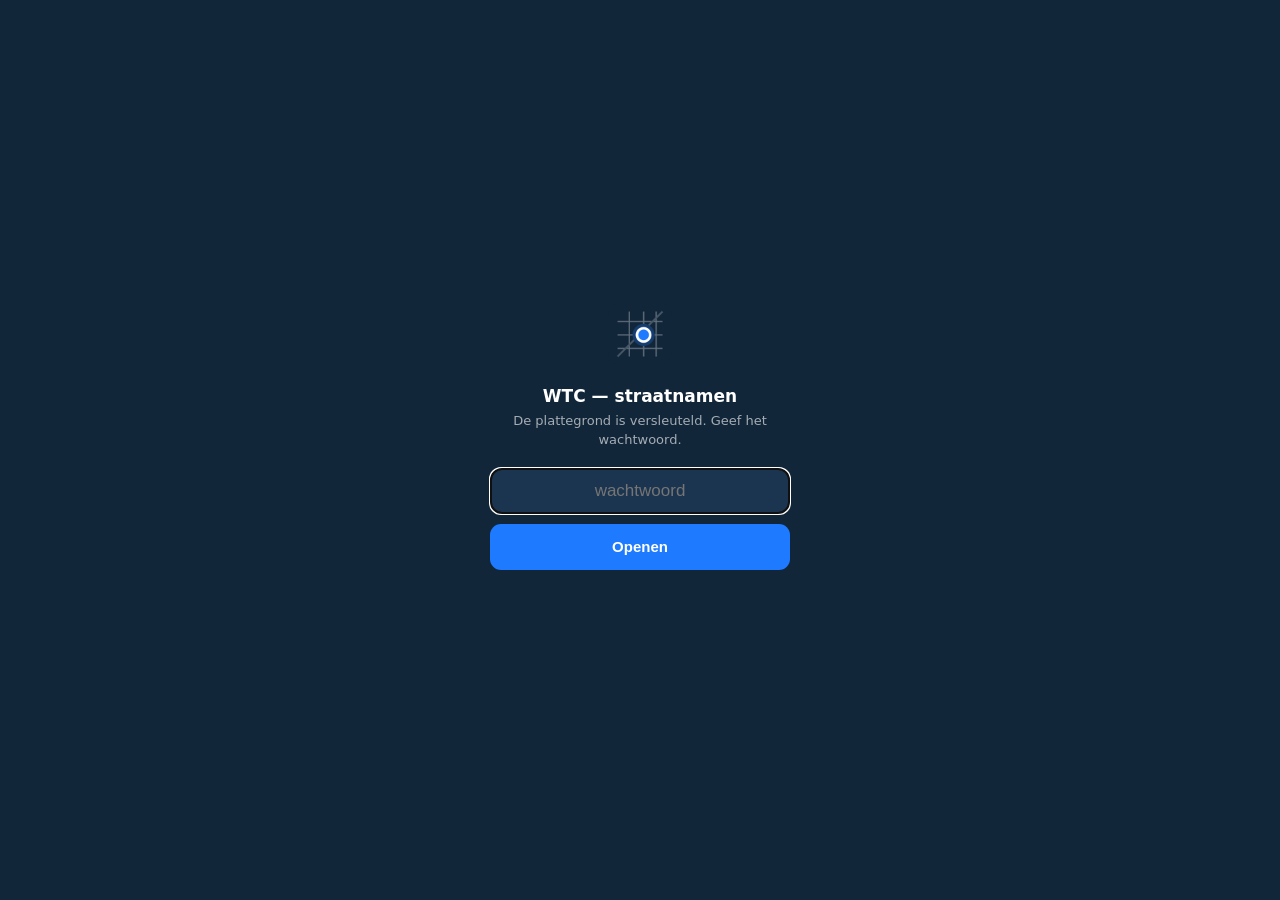
==== commit ce6bb5e3: "Drie kaarten in een sessie, pleinen apart, straatstukken aaneengeregen Je hoeft niet meer vooraf te " ====
--- a/index.html
+++ b/index.html
@@ -32,6 +32,7 @@
 </div>
 
 <div id="tools">
+  <select id="kaartkeuze" aria-label="Spring naar een kaart" hidden></select>
   <button id="btnPlan"   aria-pressed="false" title="Toon de plattegrond eronder" hidden>▦</button>
   <button id="btnFollow" aria-pressed="false" title="Volg mijn positie">◎</button>
   <button id="btnWake"   aria-pressed="false" title="Scherm aan houden">☀</button>
@@ -43,7 +44,6 @@
     <img src="icons/icon-192.png" alt="">
     <h1>WTC — straatnamen</h1>
     <p>De plattegrond is versleuteld. Geef het wachtwoord.</p>
-    <select id="kaartkeuze" aria-label="Welke kaart"></select>
     <input id="ww" type="password" inputmode="text" autocomplete="current-password"
            enterkeyhint="go" autocapitalize="characters" spellcheck="false"
            aria-label="Wachtwoord" placeholder="wachtwoord">
@@ -116,13 +116,13 @@
   const rijen = [];
   for (const s of straten)
     if (!q || s.naam.toLowerCase().includes(q)) rijen.push({ naam:s.naam, bij:'straat', doel:midden(s.delen[0]) });
-  if (plan)
-    for (const k of plan.features){
+  // over alle geladen kaarten zoeken, niet alleen die waar je nu naar kijkt
+  for (const k of Object.values(kaartlagen).flatMap(l => l.features)){
       const c = k.properties.code;
       if (!c || (q && !c.toLowerCase().includes(q))) continue;
       const uv = k.geometry.type === 'Point' ? k.geometry.coordinates : zwaartepunt(k.geometry.coordinates[0]);
       rijen.push({ naam:c, bij:'gebouw', doel:uv });
-    }
+  }
   rijen.sort((a,b) => a.naam.localeCompare(b.naam, 'nl'));
   treffers.innerHTML = '';
   for (const r of rijen.slice(0, 40)){
--- a/stijl.css
+++ b/stijl.css
@@ -73,6 +73,21 @@
   .etiket.straat span{font-size:12px;color:#0b4da2}
   .etiket.code span{font-size:10.5px;color:#2b3540}
 
+  /* Een tekenvlak van Leaflet is een doek over de hele kaart. Ligt zo'n doek
+     boven de gebouwen en vangt het de muis, dan kom je nooit meer aan het
+     gebouw eronder om zijn code te zien. Alleen het gebouwvlak vangt dus. */
+  .leaflet-land-pane,.leaflet-grens-pane,
+  .leaflet-straatrand-pane,.leaflet-straatdek-pane,
+  .leaflet-boven-pane{pointer-events:none}
+
+  /* de genummerde plekken 1..8 uit de legende van de oefenkaart */
+  .etiket.nummer span{width:19px;height:19px;line-height:16px;text-align:center;
+          font-size:11px;color:#fff;background:#1d4ed8;border:1.5px solid #fff;
+          border-radius:50%;text-shadow:none;box-shadow:0 1px 3px rgba(0,0,0,.4)}
+  /* NUMMER_ONDER in kaartkern.js moet gelijk zijn aan deze verschuiving */
+  .etiket.nummernaam span{font-size:10.5px;color:#123f8f;
+          transform:translate(-50%,22px)}
+
   /* ------------------------------- zoeken ------------------------------ */
   #zoek{position:absolute;z-index:1100;top:max(10px,env(safe-area-inset-top));
         left:max(10px,env(safe-area-inset-left));right:max(56px,env(safe-area-inset-right))}
@@ -117,3 +132,8 @@
   .midgreep{background:#ff8a00;border:2px solid #fff;border-radius:50%;
             box-shadow:0 1px 5px rgba(0,0,0,.4);cursor:move}
   #gebtal{font-size:11.5px;opacity:.7;margin:2px 0 0}
+  #tools select{width:46px;height:46px;padding:0 2px;font-size:11px;cursor:pointer;
+                background:var(--pill);border:1px solid var(--line);border-radius:12px;
+                box-shadow:0 2px 10px rgba(0,0,0,.18);color:var(--ink);
+                text-align:center;text-overflow:ellipsis}
+  .etiket.plein span{font-style:italic}
